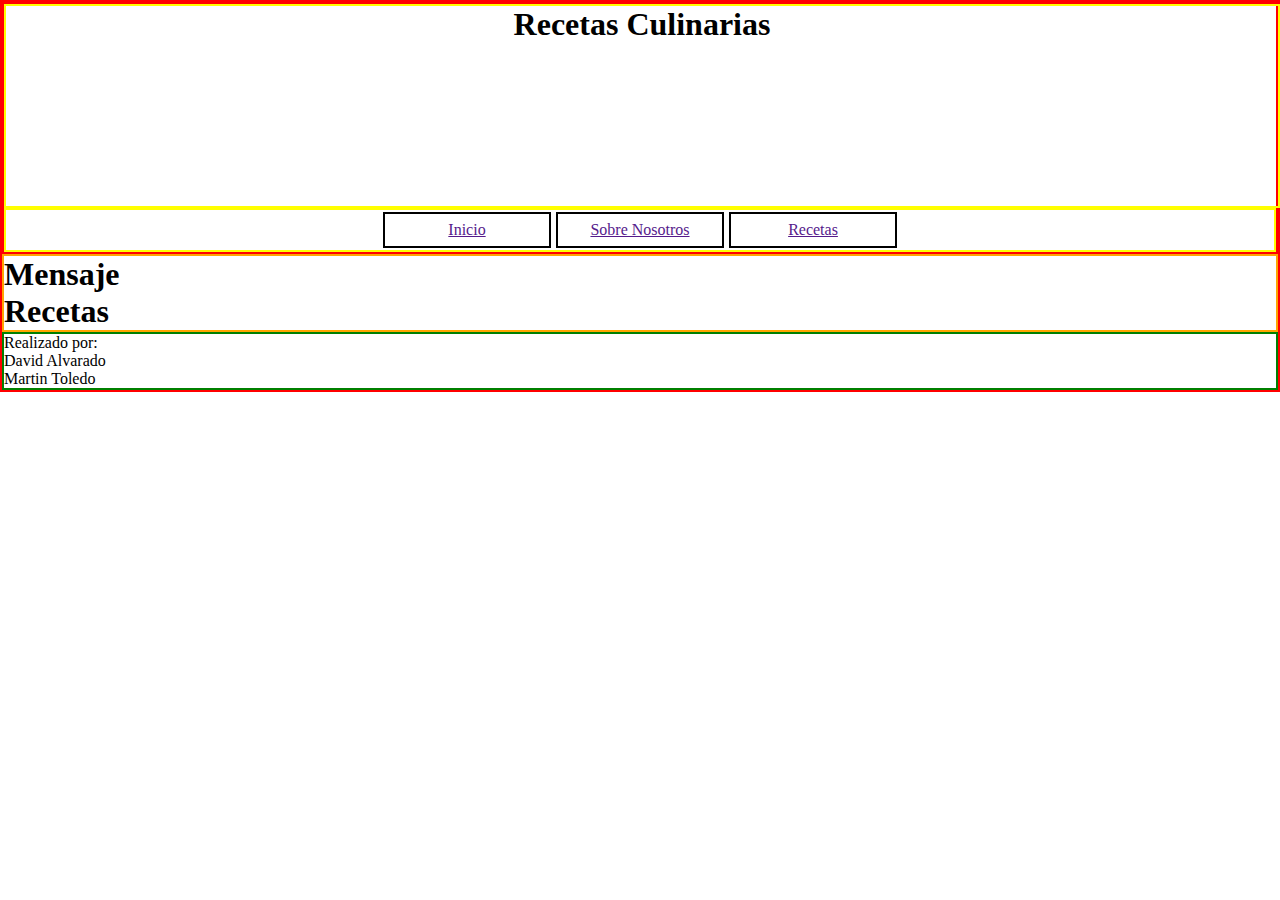
==== index.html @ 30672c75 "Primera version del proyecto" ====
<!DOCTYPE html>
<html>
    <head>
        <meta charset="UTF-8">
        <title>Recetas Culinarias</title>
        <meta name="viewport" content="width=device-width, initial-scale=1, maximum-scale=1">
        <link rel="stylesheet" type="text/css" href="css/estilosIndex.css">
    </head>
    <body>
        <div class="contprincipal">
            <div class="headnav">
                <header>
                    <!-- Imagen de fondo de alimentos y en exto blanco Rectas Culinarias -->
                    <!-- Los colores predominantes van a ser el blanco con color miel o cafe  -->
                    <h1>Recetas Culinarias</h1>
                </header>
                <nav>
                    <!-- El menu se va a desplazar de abajo hacia arriba -->
                    <a href="">Inicio</a>
                    <a href="">Sobre Nosotros</a>
                    <a href="">Recetas</a>
                </nav>
            </div>
            <section>
                <!-- Mensaje y unas 5 receras -->
                <div class="mensaje">
                    <h1>Mensaje</h1>
                </div>
                <div class="recetas">
                    <h1>Recetas</h1>
                </div>
            </section>
            <footer>
                <div class="infoCCreador">
                    <p>Realizado por:</p>
                    <p>David Alvarado</p>
                    <p>Martin Toledo</p>
                </div>
            </footer>
        </div>
    </body>
</html>
---- css/estilosIndex.css ----
/* Color del header: #E5FF00 ???*/ 

/* Otros colores que se pueden utilizar*/

/*Color 1: #BF9004*/
/*Color 2: #A66D03*/
/*Color 3: #734002*/
/*Color 4: #BF3604*/
/*Color 5: ##401607*/

*{
    padding: 0px;
    margin: 0px;
}

.contprincipal{
    border: 2px solid red;
}

.headnav{
    border: 2px solid red;
}

header{
    border: 2px solid yellow;
    width: 100%;
    height: 200px;
    text-align: center;
}

nav{
    border: 2px solid yellow;
    text-align: center;
    height: 40px;
    display: flex;
    justify-content: center;
    align-items: center;
    gap:5px;
}

nav a{
    border: 2px solid black;
    width: 150px;
    padding: 7px;
}

section{
    border: 2px solid orange;
}

footer{
    border: 2px solid green;
}
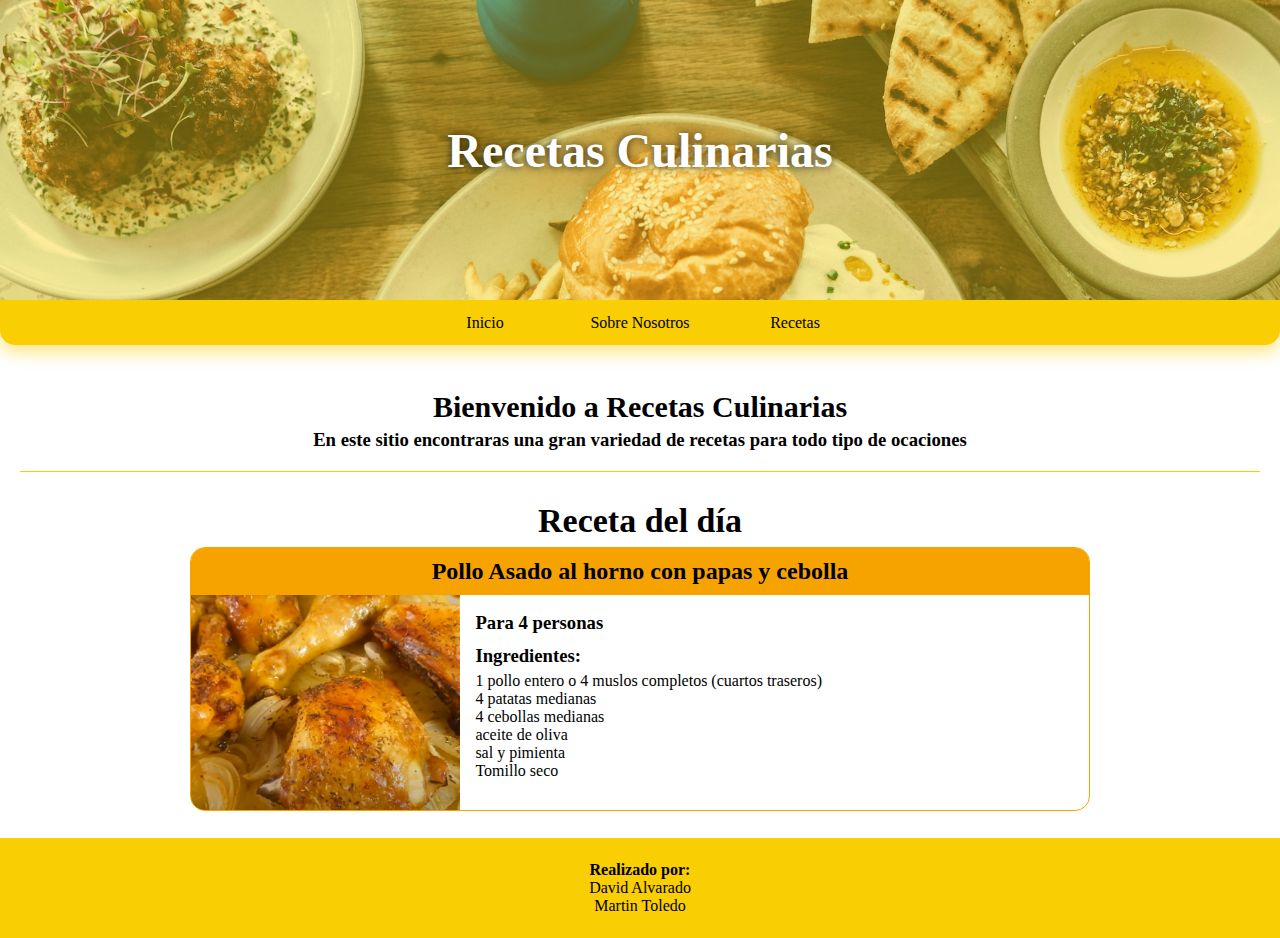
==== commit 003901bb: "Se actualizo gran parte del index.html" ====
--- a/index.html
+++ b/index.html
@@ -11,12 +11,15 @@
             <div class="headnav">
                 <header>
                     <!-- Imagen de fondo de alimentos y en exto blanco Rectas Culinarias -->
+                    <img src="img/receta.jpg" alt="Comida">
+                    <div class="capa">
+                        <h1>Recetas Culinarias</h1>
+                    </div>
                     <!-- Los colores predominantes van a ser el blanco con color miel o cafe  -->
-                    <h1>Recetas Culinarias</h1>
                 </header>
                 <nav>
                     <!-- El menu se va a desplazar de abajo hacia arriba -->
-                    <a href="">Inicio</a>
+                    <a href="index.html">Inicio</a>
                     <a href="">Sobre Nosotros</a>
                     <a href="">Recetas</a>
                 </nav>
@@ -24,15 +27,46 @@
             <section>
                 <!-- Mensaje y unas 5 receras -->
                 <div class="mensaje">
-                    <h1>Mensaje</h1>
+                    <h1>Bienvenido a Recetas Culinarias</h1>
+                    <h3>En este sitio encontraras una gran variedad de recetas para todo tipo de ocaciones</h3>
                 </div>
                 <div class="recetas">
-                    <h1>Recetas</h1>
+                    <div class="titulo">
+                        <h1>Receta del día</h1>
+                    </div>
+                    <div class="cont_recetas">
+                        <div class="card">
+                            <div class="titCard">
+                                <h2>Pollo Asado al horno con papas y cebolla</h2>
+                            </div>
+                            <div class="estrucCard">
+                                <div class="imgCard">
+                                    <img src="html/imagenes/polloAsadp.PNG" alt="Pollo Asado al horno con papas y cebolla">
+                                </div>
+                                <div class="cardInfo">
+                                    <div class="personas">
+                                        <h3>Para 4 personas</h3>
+                                    </div>
+                                    <div class="ingredientes">
+                                        <h3>Ingredientes:</h3>
+                                        <ul>
+                                            <li>1 pollo entero o 4 muslos completos (cuartos traseros)</li>
+                                            <li>4 patatas medianas</li>
+                                            <li>4 cebollas medianas</li>
+                                            <li>aceite de oliva</li>
+                                            <li>sal y pimienta</li>
+                                            <li>Tomillo seco</li>
+                                        </ul>
+                                    </div>
+                                </div>
+                            </div>
+                        </div>
+                    </div>
                 </div>
             </section>
             <footer>
                 <div class="infoCCreador">
-                    <p>Realizado por:</p>
+                    <b><p>Realizado por:</p></b>
                     <p>David Alvarado</p>
                     <p>Martin Toledo</p>
                 </div>
--- a/css/estilosIndex.css
+++ b/css/estilosIndex.css
@@ -6,48 +6,171 @@
 /*Color 2: #A66D03*/
 /*Color 3: #734002*/
 /*Color 4: #BF3604*/
-/*Color 5: ##401607*/
+/*Color 5: #401607*/
 
 *{
     padding: 0px;
     margin: 0px;
+    box-sizing: border-box;
 }
 
-.contprincipal{
-    border: 2px solid red;
+/********** HEADER ****************/
+header{
+    width: 100%;
+    height: 300px;
+    text-align: center;
+    background-color: #F9CE02 ;
+    overflow: hidden;
+    position: relative;
 }
 
-.headnav{
-    border: 2px solid red;
+header img{
+    width: 100%;
+    background-color: #F9CE02;
 }
 
-header{
-    border: 2px solid yellow;
+header .capa{
+    position: absolute;
+    top: 0;
     width: 100%;
-    height: 200px;
-    text-align: center;
+    height: 100%;
+    background-color: rgba(249,206,2,0.4);
 }
 
+header h1{
+    font-size: 3rem;
+    color: white;
+    position: absolute;
+    top: 50%;
+    left: 50%;
+    transform: translate(-50%, -50%);
+    text-shadow:  0 0 8px rgba(0,0,0,0.8);
+}
+
+/************ NAV ************/
+
 nav{
-    border: 2px solid yellow;
     text-align: center;
-    height: 40px;
+    height: 45px;
     display: flex;
     justify-content: center;
     align-items: center;
     gap:5px;
+    background-color: #F9CE02;
+    border-bottom-left-radius: 15px;
+    border-bottom-right-radius: 15px;
+    box-shadow: 0px 7px 17px rgba(249,206,2,0.5);
 }
 
 nav a{
-    border: 2px solid black;
     width: 150px;
     padding: 7px;
+    color: black;
+    text-decoration: none;
+    transition: 0.5s;
 }
 
-section{
-    border: 2px solid orange;
+nav a:hover{
+    color: #B56931;
+    font-size: 18px;
+    font-weight: bold;
 }
 
+/********** section ***********/
+
+section{
+    height: auto;
+    padding: 20px;
+}
+
+.mensaje{
+    text-align: center;
+    padding: 20px;
+    border-bottom: 1px solid #F9CE02;
+}
+
+.mensaje h1{
+    margin: 5px;
+    font-size: 30px;
+}
+
+ /*************** RECETA DEL DIA   **********/
+
+.recetas{
+    margin-top: 30px;
+}
+
+.recetas .titulo{
+    text-align: center;
+    font-size: 17px;
+}
+
+.recetas .cont_recetas{
+    width: 100%;
+    padding: 7px;
+    display: flex;
+    justify-content: center;
+    align-items: center;
+}
+
+
+.card{
+    width: 900px;
+    border-radius: 15px;
+    overflow: hidden;
+    box-sizing: border-box;
+    border: 1px solid #F6A300;
+}
+
+.titCard{
+    text-align: center;
+    padding: 10px;
+    background-color: #F6A300;
+}
+
+.imgCard{
+    overflow: hidden;
+    width: 30%;
+    height: 215px;
+}
+
+.imgCard img{
+    width: 100%;
+}
+
+.cardInfo{
+    padding: 10px;
+    width: 70%;
+}
+
+.personas{
+    height: 35px;
+    display: flex;
+    align-items: center;
+    padding: 5px;
+}
+
+.ingredientes{
+    padding: 5px;
+}
+
+.ingredientes ul{
+    list-style: none;
+    margin-top: 5px;
+}
+
+.estrucCard{
+    display: flex;
+    flex-direction: row;
+}
+
+/** footer ***/
 footer{
-    border: 2px solid green;
+    background-color: #F9CE02;
+    display: flex;
+    padding: 7px;
+    text-align: center;
+    height: 100px;
+    justify-content: center;
+    align-items: center;
 }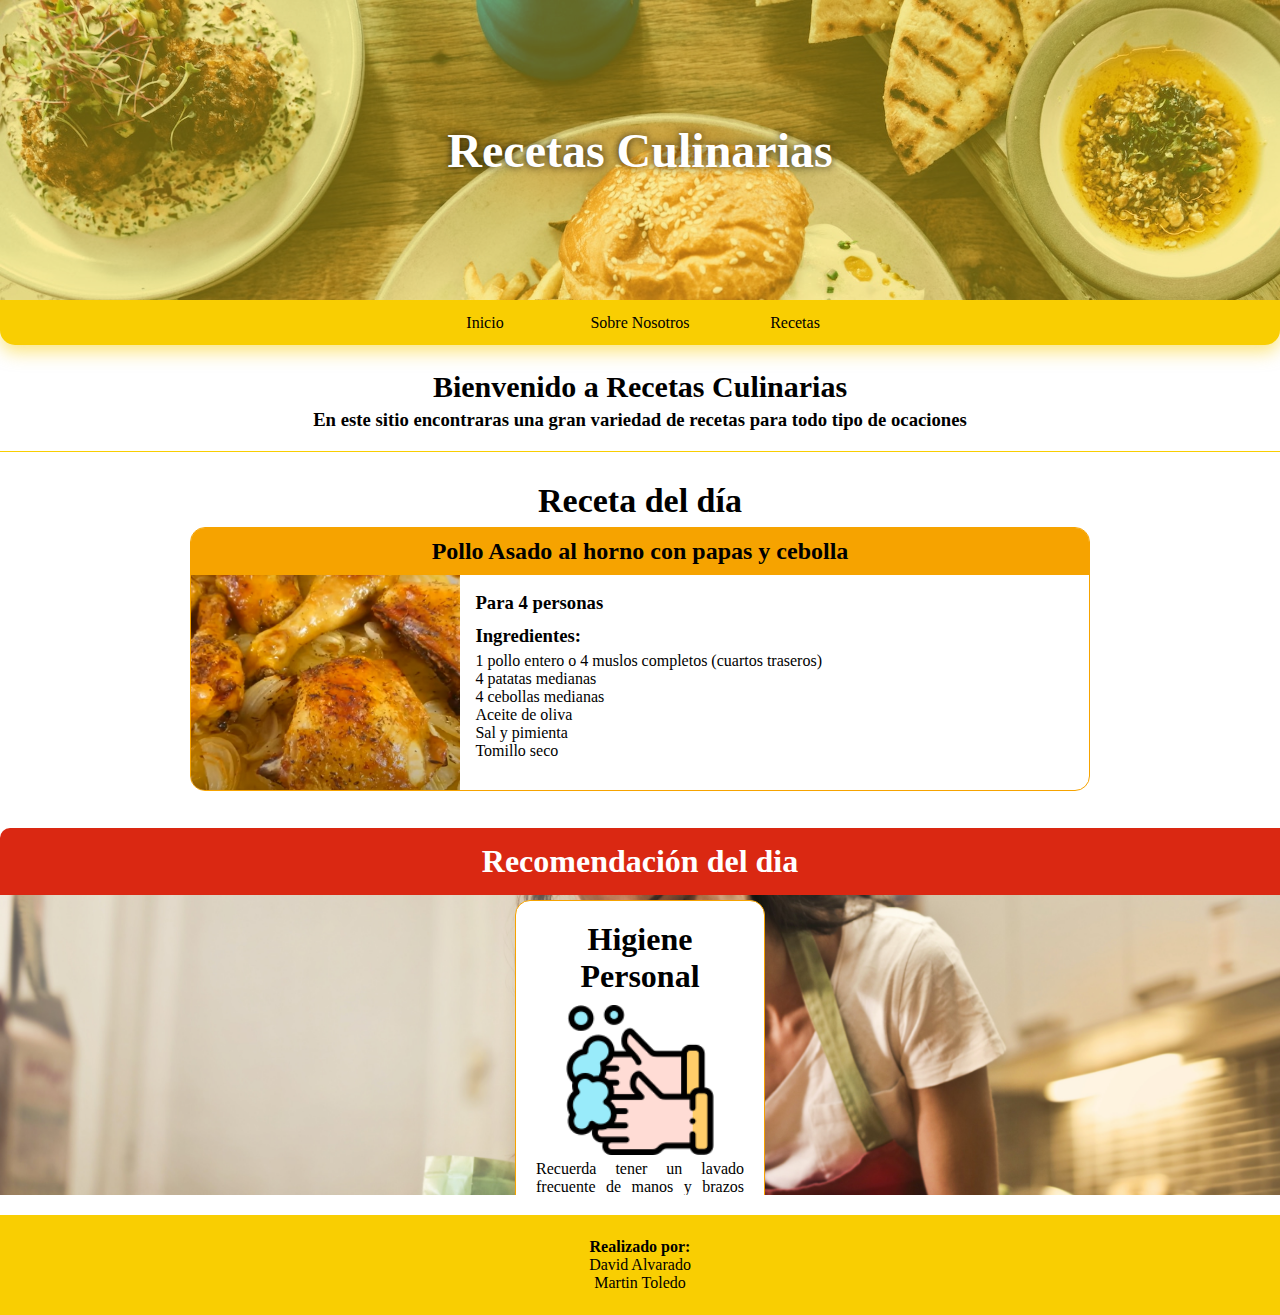
==== commit ca1fbcb3: "Acabado del index.html" ====
--- a/index.html
+++ b/index.html
@@ -53,12 +53,31 @@
                                             <li>1 pollo entero o 4 muslos completos (cuartos traseros)</li>
                                             <li>4 patatas medianas</li>
                                             <li>4 cebollas medianas</li>
-                                            <li>aceite de oliva</li>
-                                            <li>sal y pimienta</li>
+                                            <li>Aceite de oliva</li>
+                                            <li>Sal y pimienta</li>
                                             <li>Tomillo seco</li>
                                         </ul>
                                     </div>
                                 </div>
+                            </div>
+                        </div>
+                    </div>
+                </div>
+                <div class="recoDia">
+                    <div class="titRec">
+                        <h1>Recomendación del dia</h1>
+                    </div>
+                    <div class="estRec">
+                        <img src="img/recomendacion.jpg" alt="Cocinando">
+                        <div class="contRec">
+                            <div class="titcontRec">
+                                <h1>Higiene Personal</h1>
+                            </div>
+                            <div class="imgcontRec">
+                                <img src="img/manos.png" alt="Lavado de manos">
+                            </div>
+                            <div class="descripRec">
+                                <p>Recuerda tener un lavado frecuente de manos y brazos antes de cocinar</p>
                             </div>
                         </div>
                     </div>
--- a/css/estilosIndex.css
+++ b/css/estilosIndex.css
@@ -80,7 +80,6 @@
 
 section{
     height: auto;
-    padding: 20px;
 }
 
 .mensaje{
@@ -98,6 +97,7 @@
 
 .recetas{
     margin-top: 30px;
+    padding-bottom: 20px;
 }
 
 .recetas .titulo{
@@ -164,6 +164,66 @@
     flex-direction: row;
 }
 
+.estRec{
+    display: flex;
+    justify-content: center;
+    align-items: center;
+    background-color: #DA2812;
+    overflow: hidden;
+    position: relative;
+    height: 300px;
+    margin-bottom: 20px;
+}
+
+.estRec img{
+    width: 100%;
+    background-color: #F9CE02;
+}
+
+.contRec{
+    border: 1px solid #F6A300;
+    width: 250px;
+    height: auto;
+    padding: 15px;
+    border-radius: 15px;
+    background-color: white;
+    position: absolute;
+    top: 0;
+    margin: 5px;
+}
+
+.titRec{
+    margin-top: 10px;
+    padding: 15px;
+    width: 100%;
+    text-align: center;
+    background-color: #DA2812;
+    color: white;
+    border-top-left-radius: 10px;
+    border-top-left-radius: 10px;
+}
+
+.titcontRec{
+    text-align: center;
+    padding: 5px;
+}
+
+.imgcontRec{
+    display: flex;
+    justify-content: center;
+    align-items: center;
+    margin: 5px;
+}
+
+.imgcontRec img{
+    width: 150px;
+    background-color: white;
+}
+
+.descripRec{
+    text-align: justify;
+    margin: 5px;
+}
 /** footer ***/
 footer{
     background-color: #F9CE02;
